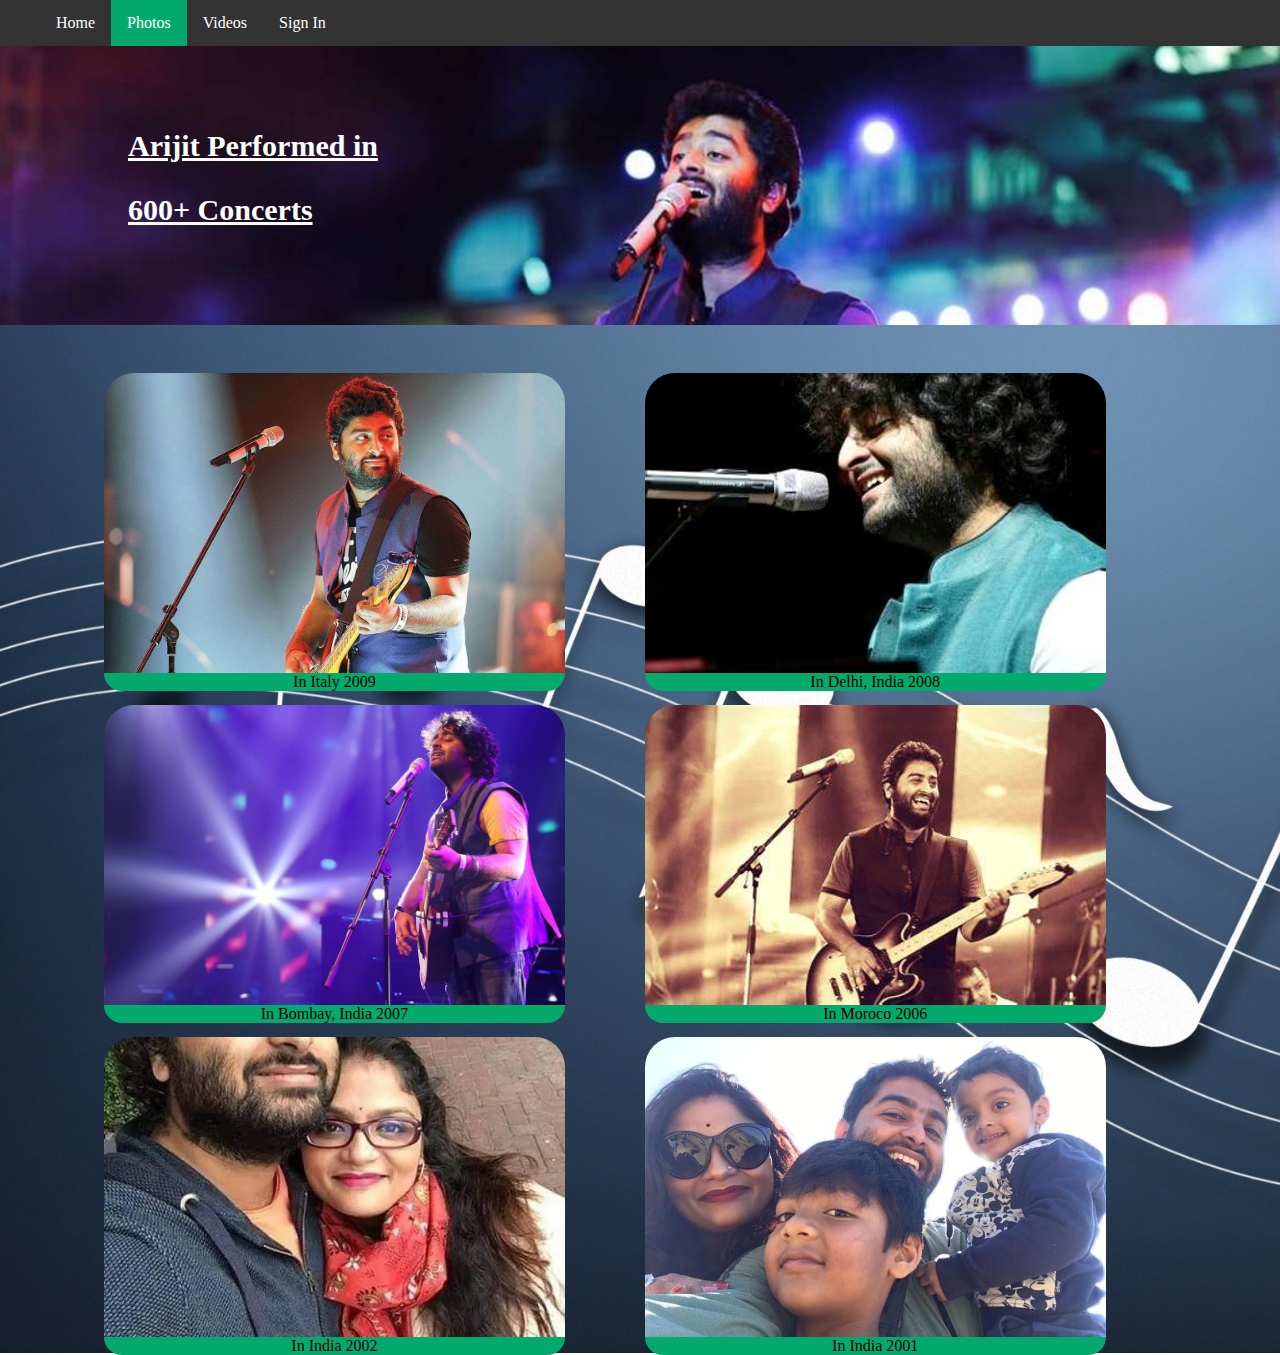
==== Html/Photos.html @ 59eade26 "Initial commit" ====
<!DOCTYPE html>
<html lang="en-US">

  
<head>
    <meta name="viewport" content="width=device-width, initial-scale=1.0">
    <title>Photos page of Ariijit Singh</title>
    <!-- Favicon image -->
    <link rel="icon" href="../images/favicon1.jpg" />
    <!-- linking stylesheet to html -->
    <link rel="stylesheet" href="../Styles/style.css">
</head>
  
<body>
    <nav>
        <ul class="nav">
            <li><a class="nav-item" href="Index.html">Home</a></li>
            <li><a href="../Html/Photos.html" class="active nav-item"> Photos </a></li>
            <li><a href="../Html/Videos.html" class="nav-item"> Videos </a></li>
            <li><a href="../Html/Sign-In.html" class="nav-item"> Sign In</a></li>
        </ul>
    </nav>
    <div class="banner">
        <div class="heighlight">
            <h3>Arijit Performed in </h3>
            <h2>600+ Concerts</h2>
        </div>
    </div> 
    <!-- Arijit Singh Images has been taken from google -->
    <div class="container">
        <div class="gallery">
            <figure class="gallery__item gallery__item--1">
                <img src="../images/arijitS1.png" alt="Arijit Singh singing in Italy" class="gallery__img">
                <figcaption>In Italy 2009</figcaption>
            </figure>
            <figure class="gallery__item gallery__item--2">
                <img src="../images/arijitS2.png" alt="Arijit Singh singing in Delhi, India" class="gallery__img">
                <figcaption>In Delhi, India 2008</figcaption>

            </figure>
            <figure class="gallery__item gallery__item--3">
                <img src="../images/arijitS3.png" alt="Arijit Singh singing in Bombai, India" class="gallery__img">
                <figcaption>In Bombay, India 2007</figcaption>
                
            </figure>
            <figure class="gallery__item gallery__item--4">
                <img src="../images/arijitS4.png" alt="Arijit Singh singing in Moroco" class="gallery__img">
                <figcaption>In Moroco 2006</figcaption>
                
            </figure>
            <figure class="gallery__item gallery__item--5">
                <img src="../images/arijitS5.png" alt="Arijit Singh with his wife" class="gallery__img">
                <figcaption>In India 2002</figcaption>
                
            </figure>
            <figure class="gallery__item gallery__item--6">
                <img src="../images/arijitS6.png" alt="Arijit Singh with his family" class="gallery__img">
                <figcaption>In India 2001</figcaption>
                
            </figure>
        </div>
    </div>
   
   

</body>
  
</html>
---- Styles/style.css ----
/* You should style your site by making use of Cascading Style Sheets. Specifically, you will be marked 
on the following aspects:
1. Your style rules should be in an external style file (with a .css extension) and linked to from 
within your HTML files
2. You must have styled your website in terms of layout/positioning, text, and content
3. You must have demonstrated appropriate use of classes and IDs to style groups and 
individual components
4. Making our website responsive. */

body{
  background-image: url(../images/backgroundImage.jpg);
  background-repeat: no-repeat;
  background-size: cover;
  margin: 0;
}
nav{
height: 25px;
}
.nav {
  list-style-type: none;
  margin: 0;
  overflow: hidden;
  background-color: #333;
  position: fixed;
  top: 0;
  width: 100%;
}

.nav li {
  float: left;
}

.nav-item {
  display: block;
  color: white;
  text-align: center;
  padding: 14px 16px;
  text-decoration: none;
}

li a:hover:not(.active) {
  background-color: #111;
}

.active {
  background-color: #04AA6D;
}

.banner{
  background-image: url(../images/arijit-singh-slide.jpg);
  background-repeat: no-repeat;
  background-size: cover;
  width: 100%;
  height: 300px;
  display: flex;
  align-content: center;
  align-items: center;
  color: white;
}
.heighlight{
  margin-left: 10%;
  
}
.banner h2, h3{
  font-size: 30px;
  text-decoration: underline;
}


.wrapper{
  margin: 0 auto;
  padding: 10px;
  display: flex;
  flex-direction: column;
  align-content: center;
  align-items: center;
}
.heighlight{
  font-size: large;
}

#left-col img{
  border-radius: 200px;
}

.main-content{
  text-align: center;
  width: 100%;
  float: right;
  color: white;
  padding: 35px;
  font-size: 30px;
  background-color: #00000070;
}
.main-content p{
  width: 70%;
  margin: 0 auto;
  text-align: left;
}
.main-content h2{
  color: crimson;
    border: 1px solid;
}
li{
  list-style-type:none;
}

.footer{
  height: 70px;
  background: #333333;
  display: flex;
  justify-content: center;
  color: white; 
}

.center {
  text-align: center;
}

.container {
  width: 90%;
  margin: 2rem auto; 
}

.container img{
  border-radius: 30px 30px 0px 0px;
}
figure{
  width: 40%;
  float: left;
  height: 300px;
}
figcaption{
  background-color: #04aa6d;
  border-radius: 0px 0px 20px 20px;
  text-align: center;
}

.gallery__img {
  width: 100%;
  height: 100%;
  object-fit: cover;
  display: block; 
}



/* JS StyleSheet */

#form {
  width: 300px;
  margin: 16vh auto 0 auto;
  padding: 50px;
  background-color: whitesmoke;
  border-radius: 4px;
  font-size: 12px;
}

#form h1 {
  color: #0f2027;
  text-align: center;
}

#form button {
  padding: 10px;
  margin-top: 10px;
  width: 100%;
  color: white;
  background-color: rgb(41, 57, 194);
  border: none;
  border-radius: 4px;
}

.input-control {
  display: flex;
  flex-direction: column;
}

.input-control input {
  border: 2px solid #f0f0f0;
border-radius: 4px;
display: block;
font-size: 12px;
padding: 10px;
width: 100%;
}

.input-control input:focus {
  outline: 0;
}

.input-control.success input {
  border-color: #09c372;
}

.input-control.error input {
  border-color: #ff3860;
}

.input-control .error {
  color: #ff3860;
  font-size: 9px;
  height: 13px;
}
iframe{
  width: 50%;
  float: left;
}

/* Media Query */
@media only screen and (max-width: 890px) {
    figure{
      width: 90%;
      height: 300px;
    }
    iframe{
      width: 100%;
      height: 500px;
    }
    
  
}
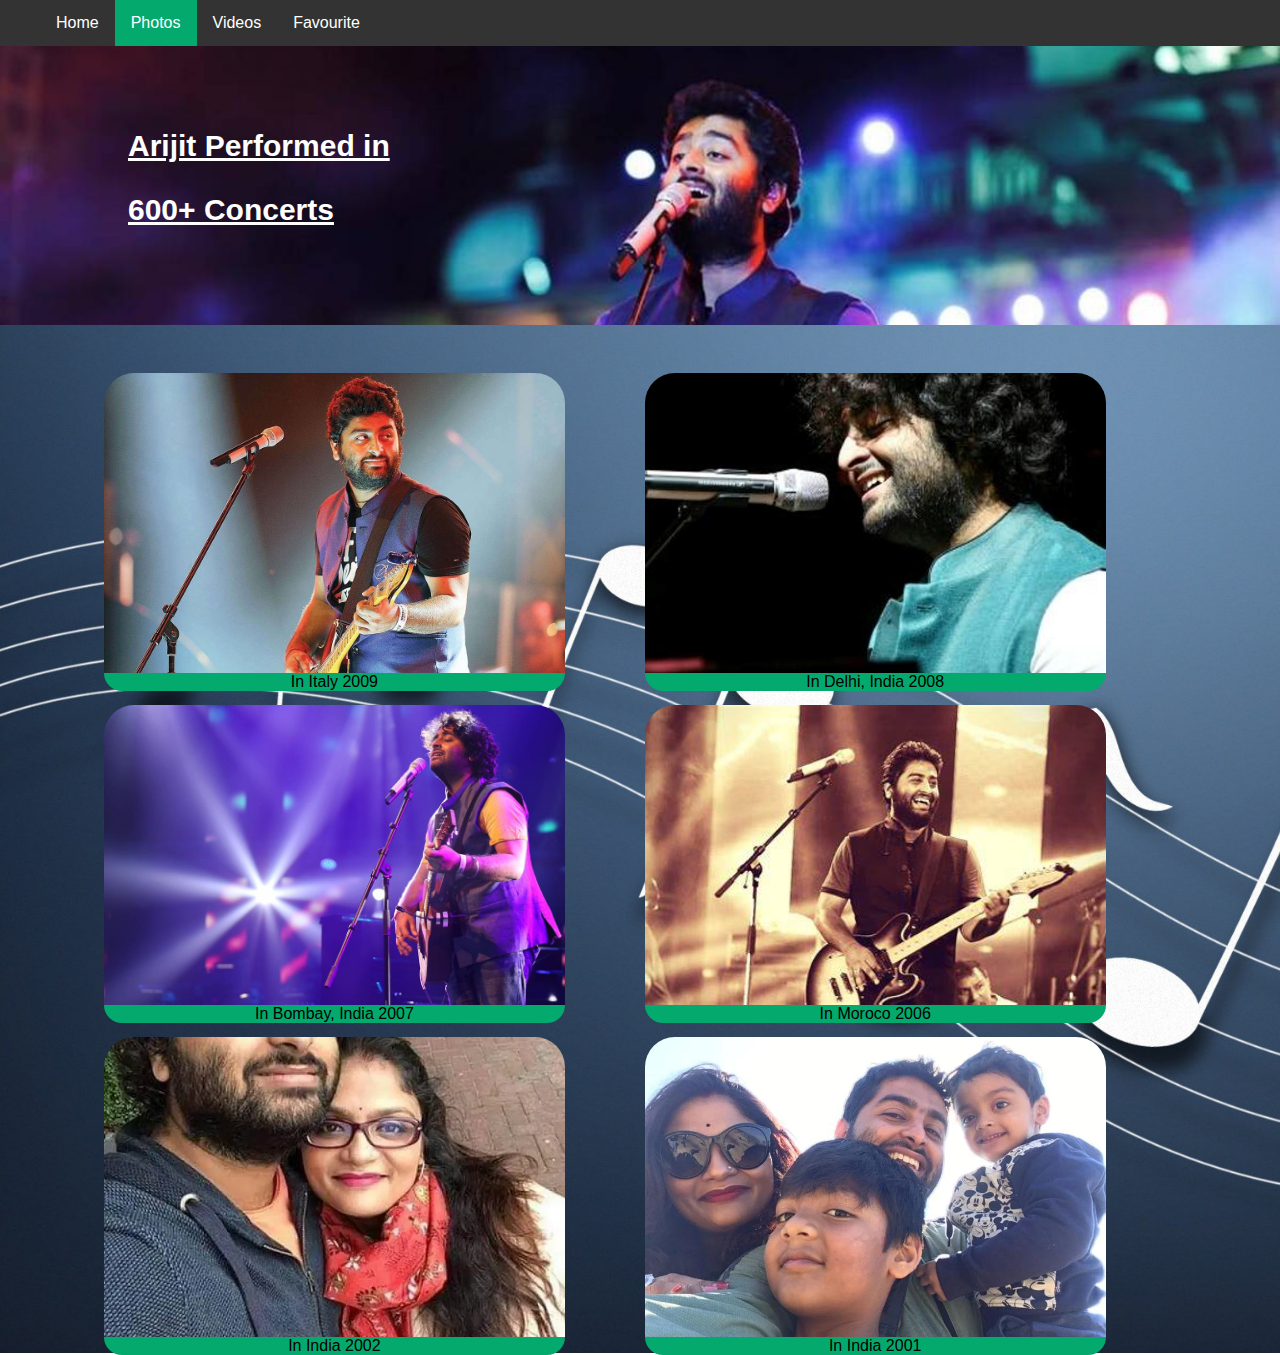
==== commit 2464b644: "update" ====
--- a/Html/Photos.html
+++ b/Html/Photos.html
@@ -17,7 +17,7 @@
             <li><a class="nav-item" href="Index.html">Home</a></li>
             <li><a href="../Html/Photos.html" class="active nav-item"> Photos </a></li>
             <li><a href="../Html/Videos.html" class="nav-item"> Videos </a></li>
-            <li><a href="../Html/Sign-In.html" class="nav-item"> Sign In</a></li>
+            <li><a href="../Html/Favourites.html" class="nav-item"> Favourite</a></li>
         </ul>
     </nav>
     <div class="banner">
--- a/Styles/style.css
+++ b/Styles/style.css
@@ -1,21 +1,16 @@
-/* You should style your site by making use of Cascading Style Sheets. Specifically, you will be marked 
-on the following aspects:
-1. Your style rules should be in an external style file (with a .css extension) and linked to from 
-within your HTML files
-2. You must have styled your website in terms of layout/positioning, text, and content
-3. You must have demonstrated appropriate use of classes and IDs to style groups and 
-individual components
-4. Making our website responsive. */
-
-body{
+/* General Styles */
+body {
   background-image: url(../images/backgroundImage.jpg);
   background-repeat: no-repeat;
   background-size: cover;
   margin: 0;
-}
-nav{
-height: 25px;
-}
+  font-family: Arial, sans-serif;
+}
+
+nav {
+  height: 25px;
+}
+
 .nav {
   list-style-type: none;
   margin: 0;
@@ -46,7 +41,7 @@
   background-color: #04AA6D;
 }
 
-.banner{
+.banner {
   background-image: url(../images/arijit-singh-slide.jpg);
   background-repeat: no-repeat;
   background-size: cover;
@@ -57,17 +52,17 @@
   align-items: center;
   color: white;
 }
-.heighlight{
+
+.heighlight {
   margin-left: 10%;
-  
-}
-.banner h2, h3{
+}
+
+.banner h2, h3 {
   font-size: 30px;
   text-decoration: underline;
 }
 
-
-.wrapper{
+.wrapper {
   margin: 0 auto;
   padding: 10px;
   display: flex;
@@ -75,15 +70,8 @@
   align-content: center;
   align-items: center;
 }
-.heighlight{
-  font-size: large;
-}
-
-#left-col img{
-  border-radius: 200px;
-}
-
-.main-content{
+
+.main-content {
   text-align: center;
   width: 100%;
   float: right;
@@ -92,25 +80,28 @@
   font-size: 30px;
   background-color: #00000070;
 }
-.main-content p{
+
+.main-content p {
   width: 70%;
   margin: 0 auto;
   text-align: left;
 }
-.main-content h2{
+
+.main-content h2 {
   color: crimson;
-    border: 1px solid;
-}
-li{
-  list-style-type:none;
-}
-
-.footer{
+  border: 1px solid;
+}
+
+li {
+  list-style-type: none;
+}
+
+.footer {
   height: 70px;
   background: #333333;
   display: flex;
   justify-content: center;
-  color: white; 
+  color: white;
 }
 
 .center {
@@ -119,18 +110,20 @@
 
 .container {
   width: 90%;
-  margin: 2rem auto; 
-}
-
-.container img{
+  margin: 2rem auto;
+}
+
+.container img {
   border-radius: 30px 30px 0px 0px;
 }
-figure{
+
+figure {
   width: 40%;
   float: left;
   height: 300px;
 }
-figcaption{
+
+figcaption {
   background-color: #04aa6d;
   border-radius: 0px 0px 20px 20px;
   text-align: center;
@@ -140,13 +133,10 @@
   width: 100%;
   height: 100%;
   object-fit: cover;
-  display: block; 
-}
-
-
+  display: block;
+}
 
 /* JS StyleSheet */
-
 #form {
   width: 300px;
   margin: 16vh auto 0 auto;
@@ -178,11 +168,11 @@
 
 .input-control input {
   border: 2px solid #f0f0f0;
-border-radius: 4px;
-display: block;
-font-size: 12px;
-padding: 10px;
-width: 100%;
+  border-radius: 4px;
+  display: block;
+  font-size: 12px;
+  padding: 10px;
+  width: 100%;
 }
 
 .input-control input:focus {
@@ -202,21 +192,74 @@
   font-size: 9px;
   height: 13px;
 }
-iframe{
-  width: 50%;
-  float: left;
-}
-
-/* Media Query */
+
+/* Video Grid Styles */
+.video-grid {
+  display: grid;
+  grid-template-columns: repeat(auto-fill, minmax(300px, 1fr));
+  gap: 20px;
+  padding: 20px;
+}
+
+.video-container {
+  position: relative;
+  width: 100%;
+  padding-top: 56.25%; /* 16:9 Aspect Ratio */
+  overflow: hidden;
+  border-radius: 8px;
+  background-color: #000;
+}
+
+.video-container iframe {
+  position: absolute;
+  top: 0;
+  left: 0;
+  width: 100%;
+  height: 100%;
+}
+
+.favorite-btn {
+  position: absolute;
+  top: 10px;
+  right: 10px;
+  background: none;
+  border: none;
+  cursor: pointer;
+}
+
+.favorite-btn img {
+  width: 24px;
+  height: 24px;
+}
+
+/* Favorites Page Styles */
+#favorite-songs-list {
+  list-style-type: none;
+  padding: 0;
+}
+
+#favorite-songs-list li {
+  padding: 10px;
+  border-bottom: 1px solid #ccc;
+}
+
+/* Responsive Design */
 @media only screen and (max-width: 890px) {
-    figure{
-      width: 90%;
-      height: 300px;
-    }
-    iframe{
-      width: 100%;
-      height: 500px;
-    }
-    
+  figure {
+    width: 90%;
+    height: 300px;
+  }
   
-}+  iframe {
+    width: 100%;
+    height: 500px;
+  }
+
+  .video-grid {
+    grid-template-columns: 1fr;
+  }
+
+  .video-container {
+    padding-top: 56.25%;
+  }
+}
